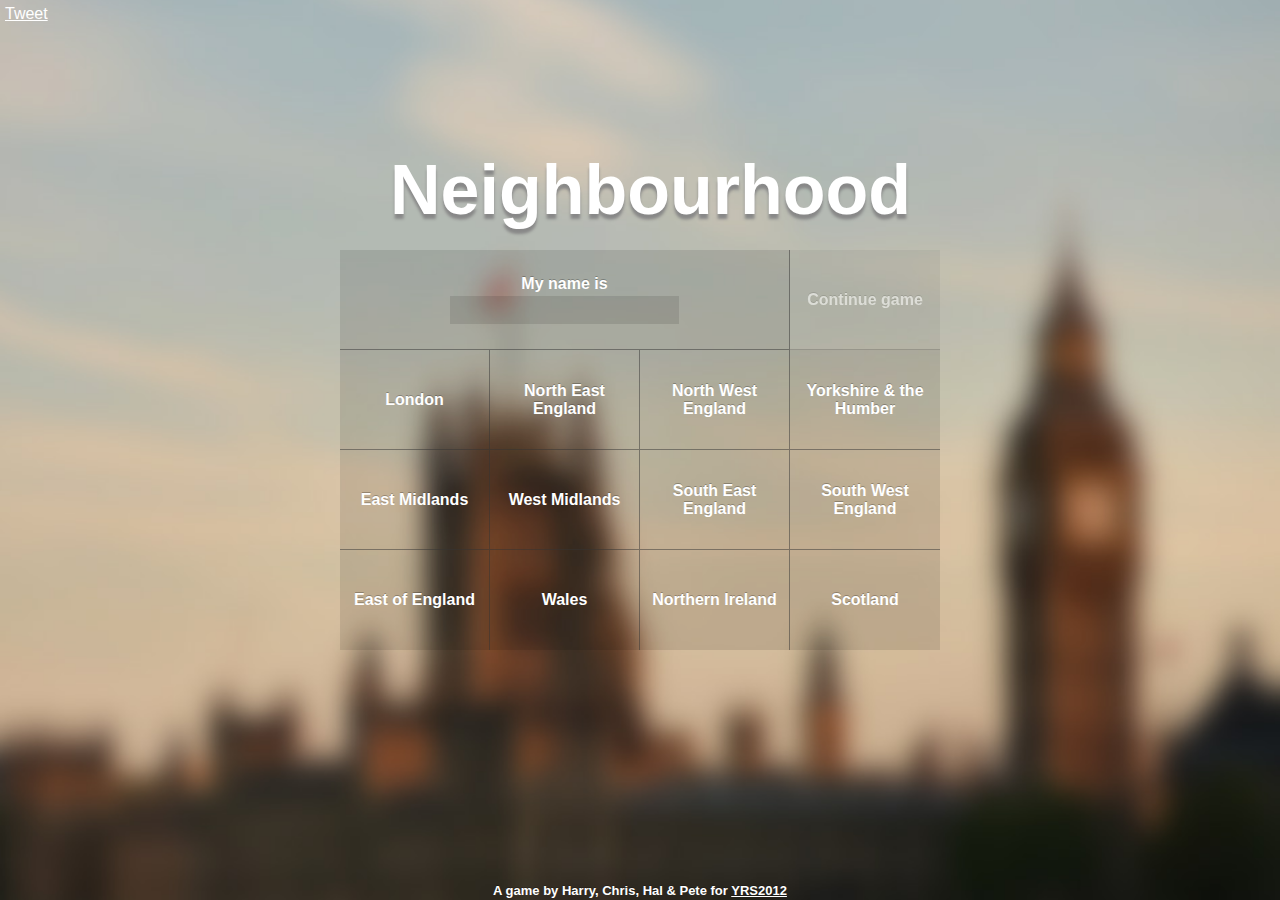
==== index.html @ 754c6b29 "Added some social boxes" ====
<!DOCTYPE html>
<html>
<head>
<title>Neighbourhood</title>
<meta name="viewport" content="initial-scale=1.0, user-scalable=no">
<meta charset="utf-8">
<style type="text/css">
*{
	margin: 0;
	padding: 0;
	
}
body{
	font-family: "Helvetica Neue", Helvetica, sans-serif;
	background: url(images/index_bg.jpg) no-repeat center center fixed; 
	-webkit-background-size: cover;
	-moz-background-size: cover;
	-o-background-size: cover;
	background-size: cover;
	list-style: none;
	color: #fff;
	-webkit-font-smoothing:antialiased;
	overflow: hidden;
}
@-moz-keyframes pulsate {
        0% {
        background: rgba(0,255,0,0.2);
    }
    50% {
        background: rgba(0,100,0,0.2);
    }
    100% {
        background: rgba(0,255,0,0.2);
    }
    }
@-webkit-keyframes pulsate {
        0% {
        background: rgba(0,255,0,0.2);
    }
    50% {
        background: rgba(0,100,0,0.2);
    }
    100% {
        background: rgba(0,255,0,0.2);
    }
    }
@-o-keyframes pulsate {
        0% {
        background: rgba(0,255,0,0.2);
    }
    50% {
        background: rgba(0,100,0,0.2);
    }
    100% {
        background: rgba(0,255,0,0.2);
    }
    }
@keyframes pulsate {
        0% {
        background: rgba(0,255,0,0.2);
    }
    50% {
        background: rgba(0,100,0,0.2);
    }
    100% {
        background: rgba(0,255,0,0.2);
    }
    }
h1{
	font-size: 70px;
	position: absolute;
	top:50%;
	left:50%;
	width:500px;
	margin-top: -300px;
	margin-left: -250px;
	-moz-text-shadow: 0px 5px 3px #888;
		-webkit-text-shadow: 0px 5px 3px #888;
			text-shadow: 0px 5px 3px #888;
}
table#regions{
	position: absolute;
	top:50%;
	left:50%;
	width:600px;
	height:400px;
	margin-left: -300px;
	margin-top:-200px;
	font-weight: bold;
	overflow: hidden;
	-webkit-user-select: none;
	-moz-user-select: none;
	user-select:none;

}

table#regions  td{
	width:150px;
	height:100px;
	text-align: center;
	border-bottom: 1px solid rgba(51,51,51,.5);
	border-right: 1px solid rgba(51,51,51,.5);
	background: rgba(0,0,0,.1);
	padding:10px;
	box-sizing: border-box;
	-moz-text-shadow: 0px -1px 0px rgba(0,0,0,0.25);
		-webkit-text-shadow: 0px -1px 0px rgba(0,0,0,0.25);
			text-shadow: 0px -1px 0px rgba(0,0,0,0.25);
				
}
    table#regions td:not(#help) {
        cursor: pointer;
    }
    table#regions td:not(.continue):not(#help):hover {
        background: rgba(0,180,200,.1);
    }
table#regions tr:last-child td{
	border-bottom:none;
}
table#regions tr td:last-child{
	border-right: none;
}
td{
	-webkit-transition: background 0.2s;
	-moz-transition:background .2s;
	transition:background .2s;
}
footer{
	width:500px;
	position: absolute;
	bottom:2px;
	left:50%;
	margin-left: -250px;
	text-align: center;
	font-weight: bold;
	font-size: 13px;
	-moz-text-shadow: 0px -1px 0px rgba(0,0,0,0.25);
		-webkit-text-shadow: 0px -1px 0px rgba(0,0,0,0.25);
			text-shadow: 0px -1px 0px rgba(0,0,0,0.25);
}
a {
	color: #fff;
}


.continue.nosave {
	cursor: default !important;
	opacity: 0.5;
}
.continue:not(.nosave){
	-webkit-animation: pulsate 2s infinite;
    -moz-animation: pulsate 2s infinite;
    -o-animation: pulsate 2s infinite;
    animation: pulsate 2s infinite;
}
input{
	padding:5px;
	border: none;
	background: rgba(0,0,0,.1);
	font-size: 16px;
	color: #fff;
	font-weight: bold;
	font-family: "Helvetica Neue", Helvetica, sans-serif;
		-webkit-font-smoothing:antialiased;
			-moz-text-shadow: 0px -1px 0px rgba(0,0,0,0.25);
		-webkit-text-shadow: 0px -1px 0px rgba(0,0,0,0.25);
			text-shadow: 0px -1px 0px rgba(0,0,0,0.25);
			margin-top: 3px;
			text-align: center;
}

#socialbox {
	padding-left: 5px;
	padding-top: 5px;
}
</style>
</head>
<body>
<h1>Neighbourhood</h1>
<table cellspacing="0" id="regions">
	<tr>
		<td id="help" colspan="3"><p>My name is</p><input></input></td>
		<td class="nosave continue">Continue game</td>
	</tr>
	<tr>
		<td class="region" data-id="0">London</td>
		<td class="region" data-id="1">North East England</td>
		<td class="region" data-id="2">North West England</td>
		<td class="region" data-id="3">Yorkshire & the Humber</td>
	</tr>
	<tr>
		<td class="region" data-id="4">East Midlands</td>
		<td class="region" data-id="5">West Midlands</td>
		<td class="region" data-id="7">South East England</td>
		<td class="region" data-id="8">South West England</td>
	</tr>
	<tr>
		<td class="region" data-id="6">East of England</td>
		<td class="region" data-id="9">Wales</td>
		<td class="region" data-id="10">Northern Ireland</td>
		<td class="region" data-id="11">Scotland</td>
	</tr>
</table>
<footer>A game by Harry, Chris, Hal & Pete for <a href="http://youngrewiredstate.org">YRS2012</a></footer>
<div id="socialbox">
<script src="https://ajax.googleapis.com/ajax/libs/jquery/1.7.2/jquery.min.js"></script>
<script>
$("td.region").click(function(a){if($("input").val()!=""){if(localStorage.getItem("saveGame")===null){localStorage.setItem("newGame",JSON.stringify({name:$("input").val(),region:$(this).data("id")}));window.location="game"}else{if(confirm("Creating a new game will overwrite your saved game. Do you want to continue?")){localStorage.setItem("newGame",JSON.stringify({name:$("input").val(),region:$(this).data("id")}));window.location="game"}}}else{alert("Your name cannot be blank.")}});if(typeof localStorage.getItem("saveGame")=="string"){$(".continue.nosave").removeClass("nosave");$(".continue").click(function(){window.location="game"})}var _gaq=_gaq||[];_gaq.push(["_setAccount","UA-34011898-1"]);_gaq.push(["_trackPageview"]);(function(){var a=document.createElement("script");a.type="text/javascript";a.async=true;a.src=("https:"==document.location.protocol?"https://ssl":"http://www")+".google-analytics.com/ga.js";var b=document.getElementsByTagName("script")[0];b.parentNode.insertBefore(a,b)})()
</script>
<a href="https://twitter.com/share" class="twitter-share-button" data-url="http://neighbourhood.hackit.me.uk" data-text="Play this game!" data-via="PlayNHGame" data-related="PlayNHGame" data-hashtags="NHGame">Tweet</a>
<script>!function(d,s,id){var js,fjs=d.getElementsByTagName(s)[0];if(!d.getElementById(id)){js=d.createElement(s);js.id=id;js.src="//platform.twitter.com/widgets.js";fjs.parentNode.insertBefore(js,fjs);}}(document,"script","twitter-wjs");</script>
</div>
</body>
</html>
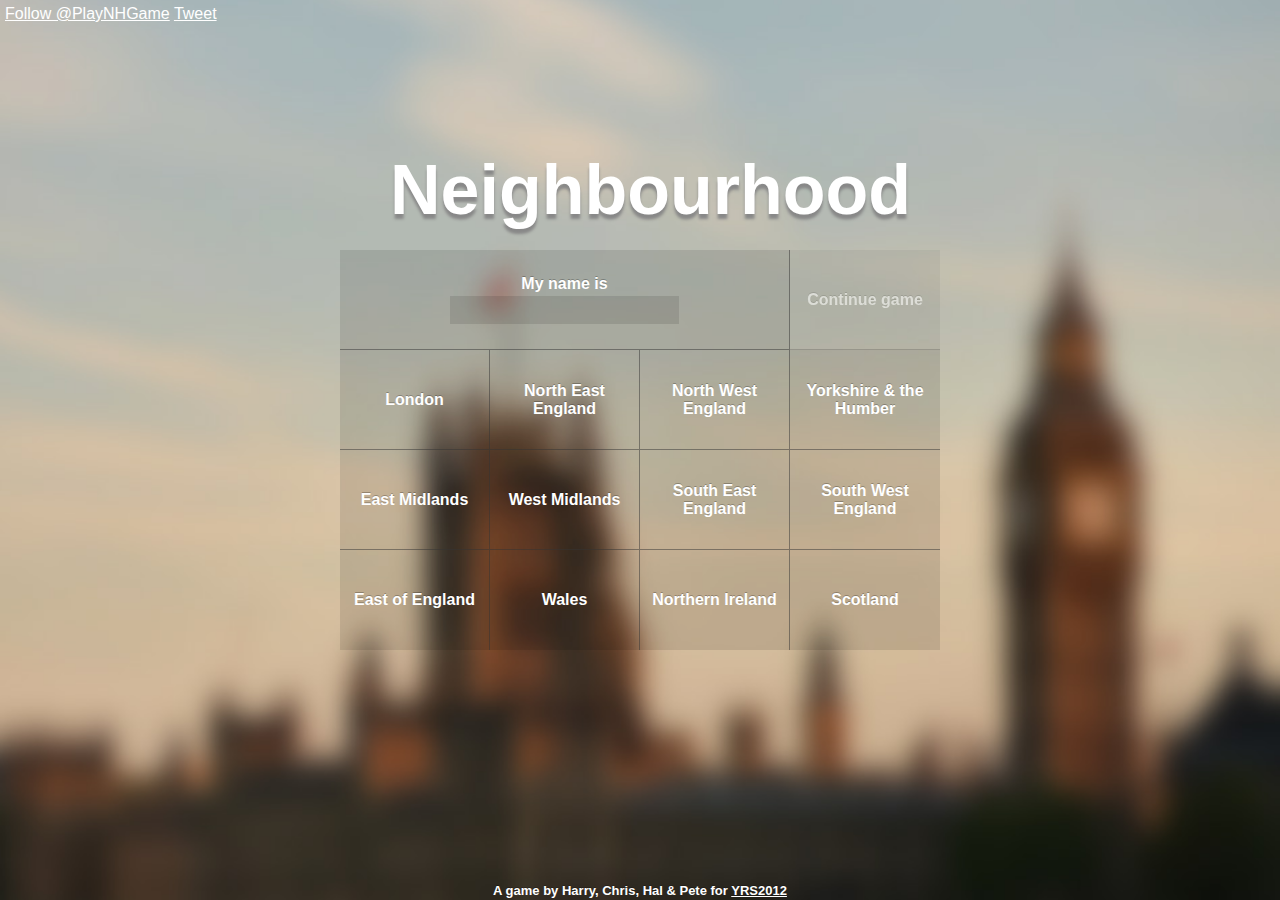
==== commit b3246d9b: "Swapped twitter buttons to eleminate space" ====
--- a/index.html
+++ b/index.html
@@ -203,12 +203,15 @@
 </table>
 <footer>A game by Harry, Chris, Hal & Pete for <a href="http://youngrewiredstate.org">YRS2012</a></footer>
 <div id="socialbox">
+<a href="https://twitter.com/PlayNHGame" class="twitter-follow-button" data-show-count="false">Follow @PlayNHGame</a>
+<script>!function(d,s,id){var js,fjs=d.getElementsByTagName(s)[0];if(!d.getElementById(id)){js=d.createElement(s);js.id=id;js.src="//platform.twitter.com/widgets.js";fjs.parentNode.insertBefore(js,fjs);}}(document,"script","twitter-wjs");</script>
 <script src="https://ajax.googleapis.com/ajax/libs/jquery/1.7.2/jquery.min.js"></script>
 <script>
 $("td.region").click(function(a){if($("input").val()!=""){if(localStorage.getItem("saveGame")===null){localStorage.setItem("newGame",JSON.stringify({name:$("input").val(),region:$(this).data("id")}));window.location="game"}else{if(confirm("Creating a new game will overwrite your saved game. Do you want to continue?")){localStorage.setItem("newGame",JSON.stringify({name:$("input").val(),region:$(this).data("id")}));window.location="game"}}}else{alert("Your name cannot be blank.")}});if(typeof localStorage.getItem("saveGame")=="string"){$(".continue.nosave").removeClass("nosave");$(".continue").click(function(){window.location="game"})}var _gaq=_gaq||[];_gaq.push(["_setAccount","UA-34011898-1"]);_gaq.push(["_trackPageview"]);(function(){var a=document.createElement("script");a.type="text/javascript";a.async=true;a.src=("https:"==document.location.protocol?"https://ssl":"http://www")+".google-analytics.com/ga.js";var b=document.getElementsByTagName("script")[0];b.parentNode.insertBefore(a,b)})()
 </script>
 <a href="https://twitter.com/share" class="twitter-share-button" data-url="http://neighbourhood.hackit.me.uk" data-text="Play this game!" data-via="PlayNHGame" data-related="PlayNHGame" data-hashtags="NHGame">Tweet</a>
 <script>!function(d,s,id){var js,fjs=d.getElementsByTagName(s)[0];if(!d.getElementById(id)){js=d.createElement(s);js.id=id;js.src="//platform.twitter.com/widgets.js";fjs.parentNode.insertBefore(js,fjs);}}(document,"script","twitter-wjs");</script>
+
 </div>
 </body>
 </html>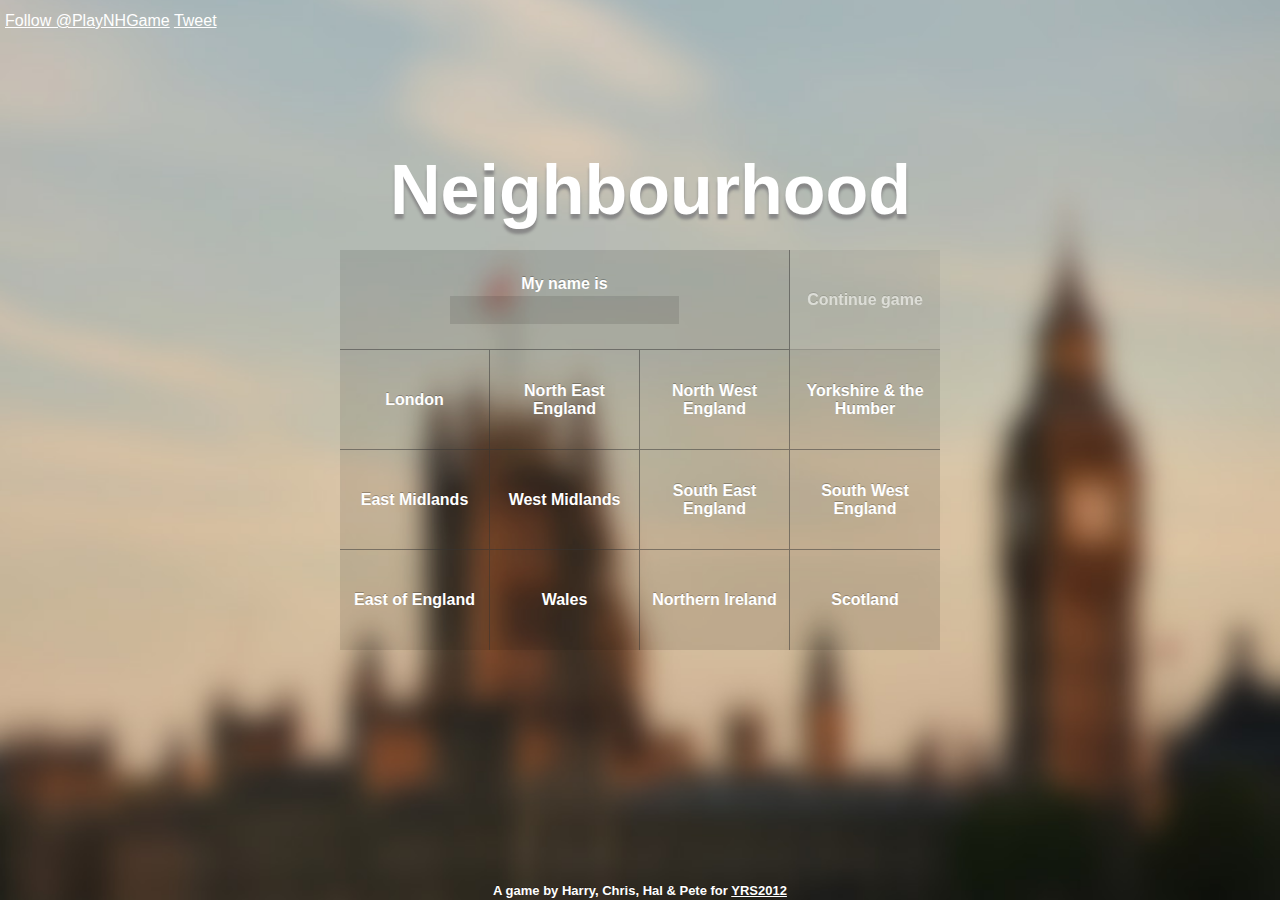
==== commit a513a325: "Added Facebook Like Button" ====
--- a/index.html
+++ b/index.html
@@ -211,7 +211,7 @@
 </script>
 <a href="https://twitter.com/share" class="twitter-share-button" data-url="http://neighbourhood.hackit.me.uk" data-text="Play this game!" data-via="PlayNHGame" data-related="PlayNHGame" data-hashtags="NHGame">Tweet</a>
 <script>!function(d,s,id){var js,fjs=d.getElementsByTagName(s)[0];if(!d.getElementById(id)){js=d.createElement(s);js.id=id;js.src="//platform.twitter.com/widgets.js";fjs.parentNode.insertBefore(js,fjs);}}(document,"script","twitter-wjs");</script>
-
+<iframe src="//www.facebook.com/plugins/like.php?href=http%3A%2F%2Fneighbourhood.hackit.me.uk%2F&amp;send=false&amp;layout=button_count&amp;width=450&amp;show_faces=false&amp;action=like&amp;colorscheme=light&amp;font&amp;height=21&amp;appId=341855425866664" scrolling="no" frameborder="0" style="border:none; overflow:hidden; height:21px;" allowTransparency="true"></iframe>
 </div>
 </body>
 </html>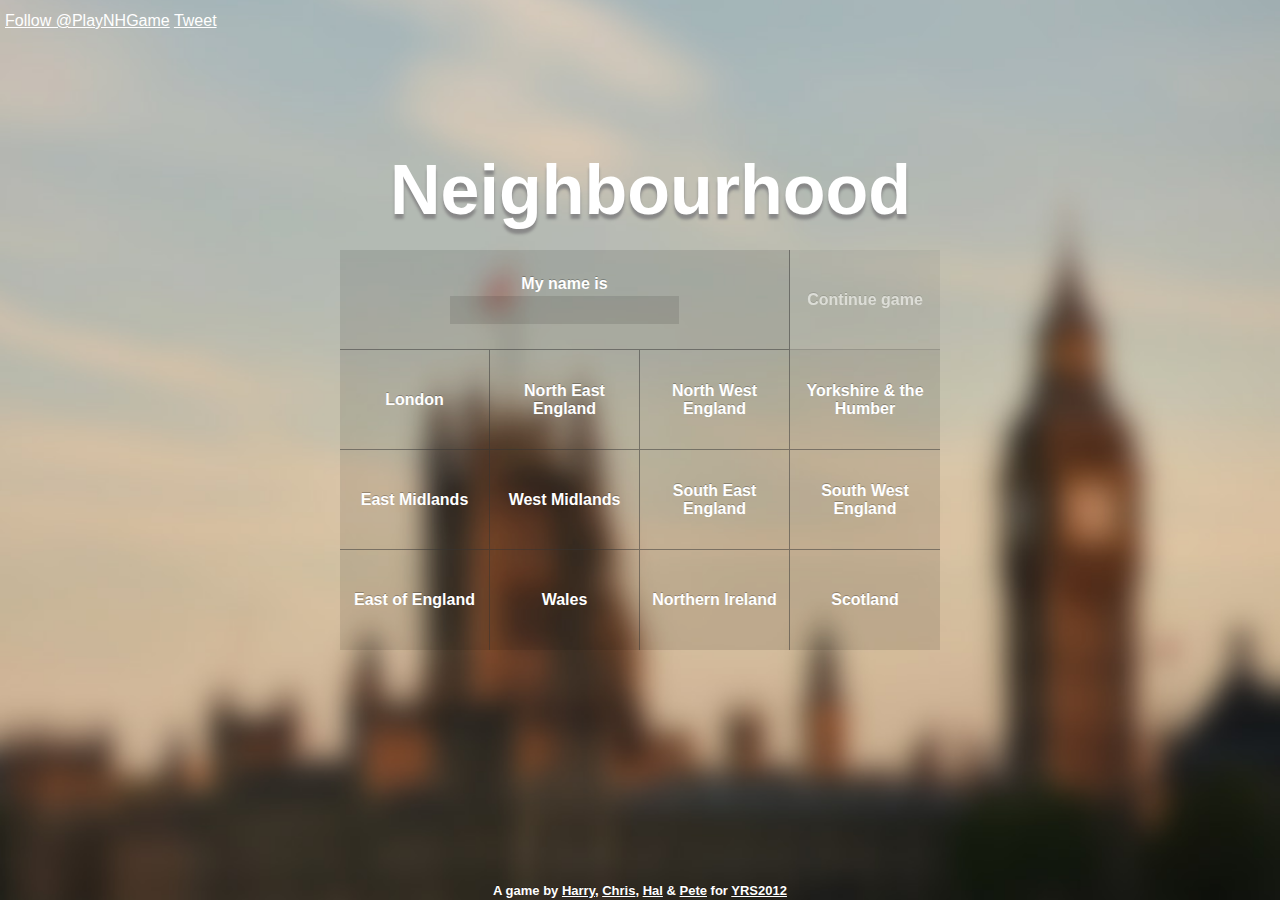
==== commit ef98d721: "Added Twitter links to Credits" ====
--- a/index.html
+++ b/index.html
@@ -201,7 +201,7 @@
 		<td class="region" data-id="11">Scotland</td>
 	</tr>
 </table>
-<footer>A game by Harry, Chris, Hal & Pete for <a href="http://youngrewiredstate.org">YRS2012</a></footer>
+<footer>A game by <a href="https://twitter.com/hazamajaza">Harry</a>, <a href="https://twitter.com/chrisc_97">Chris</a>, <a href="https://twitter.com/hbwavefunction">Hal</a> & <a href="https://twitter.com/luntdotp">Pete</a> for <a href="http://youngrewiredstate.org">YRS2012</a></footer>
 <div id="socialbox">
 <a href="https://twitter.com/PlayNHGame" class="twitter-follow-button" data-show-count="false">Follow @PlayNHGame</a>
 <script>!function(d,s,id){var js,fjs=d.getElementsByTagName(s)[0];if(!d.getElementById(id)){js=d.createElement(s);js.id=id;js.src="//platform.twitter.com/widgets.js";fjs.parentNode.insertBefore(js,fjs);}}(document,"script","twitter-wjs");</script>
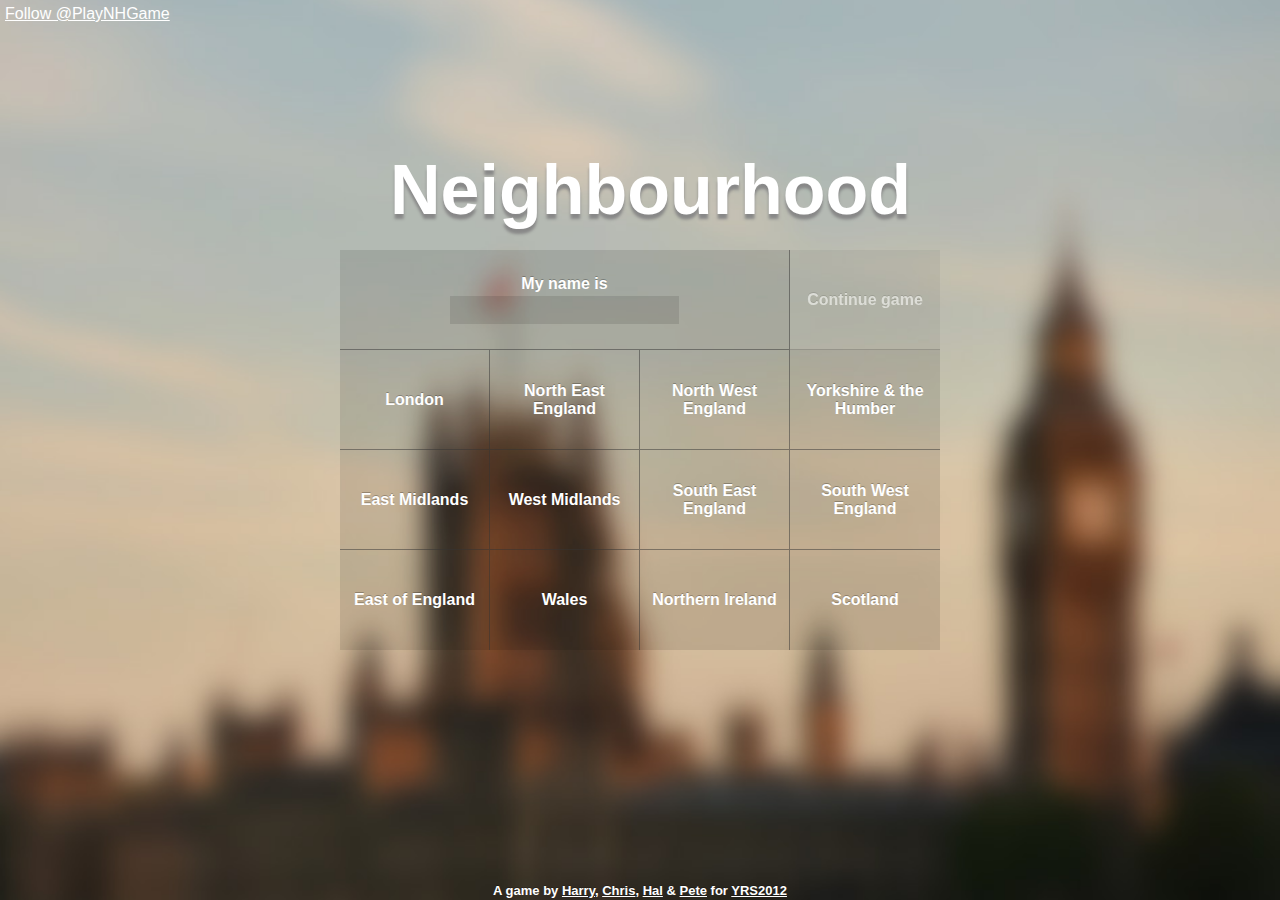
==== commit cd68faac: "Made code slightly less shameful" ====
--- a/index.html
+++ b/index.html
@@ -1,185 +1,17 @@
 <!DOCTYPE html>
 <html>
 <head>
+<link rel="shortcut icon" href="favicon.ico" type="x/icon" />
 <title>Neighbourhood</title>
 <meta name="viewport" content="initial-scale=1.0, user-scalable=no">
 <meta charset="utf-8">
-<style type="text/css">
-*{
-	margin: 0;
-	padding: 0;
-	
-}
-body{
-	font-family: "Helvetica Neue", Helvetica, sans-serif;
-	background: url(images/index_bg.jpg) no-repeat center center fixed; 
-	-webkit-background-size: cover;
-	-moz-background-size: cover;
-	-o-background-size: cover;
-	background-size: cover;
-	list-style: none;
-	color: #fff;
-	-webkit-font-smoothing:antialiased;
-	overflow: hidden;
-}
-@-moz-keyframes pulsate {
-        0% {
-        background: rgba(0,255,0,0.2);
-    }
-    50% {
-        background: rgba(0,100,0,0.2);
-    }
-    100% {
-        background: rgba(0,255,0,0.2);
-    }
-    }
-@-webkit-keyframes pulsate {
-        0% {
-        background: rgba(0,255,0,0.2);
-    }
-    50% {
-        background: rgba(0,100,0,0.2);
-    }
-    100% {
-        background: rgba(0,255,0,0.2);
-    }
-    }
-@-o-keyframes pulsate {
-        0% {
-        background: rgba(0,255,0,0.2);
-    }
-    50% {
-        background: rgba(0,100,0,0.2);
-    }
-    100% {
-        background: rgba(0,255,0,0.2);
-    }
-    }
-@keyframes pulsate {
-        0% {
-        background: rgba(0,255,0,0.2);
-    }
-    50% {
-        background: rgba(0,100,0,0.2);
-    }
-    100% {
-        background: rgba(0,255,0,0.2);
-    }
-    }
-h1{
-	font-size: 70px;
-	position: absolute;
-	top:50%;
-	left:50%;
-	width:500px;
-	margin-top: -300px;
-	margin-left: -250px;
-	-moz-text-shadow: 0px 5px 3px #888;
-		-webkit-text-shadow: 0px 5px 3px #888;
-			text-shadow: 0px 5px 3px #888;
-}
-table#regions{
-	position: absolute;
-	top:50%;
-	left:50%;
-	width:600px;
-	height:400px;
-	margin-left: -300px;
-	margin-top:-200px;
-	font-weight: bold;
-	overflow: hidden;
-	-webkit-user-select: none;
-	-moz-user-select: none;
-	user-select:none;
-
-}
-
-table#regions  td{
-	width:150px;
-	height:100px;
-	text-align: center;
-	border-bottom: 1px solid rgba(51,51,51,.5);
-	border-right: 1px solid rgba(51,51,51,.5);
-	background: rgba(0,0,0,.1);
-	padding:10px;
-	box-sizing: border-box;
-	-moz-text-shadow: 0px -1px 0px rgba(0,0,0,0.25);
-		-webkit-text-shadow: 0px -1px 0px rgba(0,0,0,0.25);
-			text-shadow: 0px -1px 0px rgba(0,0,0,0.25);
-				
-}
-    table#regions td:not(#help) {
-        cursor: pointer;
-    }
-    table#regions td:not(.continue):not(#help):hover {
-        background: rgba(0,180,200,.1);
-    }
-table#regions tr:last-child td{
-	border-bottom:none;
-}
-table#regions tr td:last-child{
-	border-right: none;
-}
-td{
-	-webkit-transition: background 0.2s;
-	-moz-transition:background .2s;
-	transition:background .2s;
-}
-footer{
-	width:500px;
-	position: absolute;
-	bottom:2px;
-	left:50%;
-	margin-left: -250px;
-	text-align: center;
-	font-weight: bold;
-	font-size: 13px;
-	-moz-text-shadow: 0px -1px 0px rgba(0,0,0,0.25);
-		-webkit-text-shadow: 0px -1px 0px rgba(0,0,0,0.25);
-			text-shadow: 0px -1px 0px rgba(0,0,0,0.25);
-}
-a {
-	color: #fff;
-}
-
-
-.continue.nosave {
-	cursor: default !important;
-	opacity: 0.5;
-}
-.continue:not(.nosave){
-	-webkit-animation: pulsate 2s infinite;
-    -moz-animation: pulsate 2s infinite;
-    -o-animation: pulsate 2s infinite;
-    animation: pulsate 2s infinite;
-}
-input{
-	padding:5px;
-	border: none;
-	background: rgba(0,0,0,.1);
-	font-size: 16px;
-	color: #fff;
-	font-weight: bold;
-	font-family: "Helvetica Neue", Helvetica, sans-serif;
-		-webkit-font-smoothing:antialiased;
-			-moz-text-shadow: 0px -1px 0px rgba(0,0,0,0.25);
-		-webkit-text-shadow: 0px -1px 0px rgba(0,0,0,0.25);
-			text-shadow: 0px -1px 0px rgba(0,0,0,0.25);
-			margin-top: 3px;
-			text-align: center;
-}
-
-#socialbox {
-	padding-left: 5px;
-	padding-top: 5px;
-}
-</style>
+<link href="css/home.css" rel="stylesheet" type="text/css" />
 </head>
 <body>
 <h1>Neighbourhood</h1>
 <table cellspacing="0" id="regions">
 	<tr>
-		<td id="help" colspan="3"><p>My name is</p><input></input></td>
+		<td id="help" colspan="3"><p>My name is</p><input maxlength="20"></input></td>
 		<td class="nosave continue">Continue game</td>
 	</tr>
 	<tr>
@@ -207,11 +39,8 @@
 <script>!function(d,s,id){var js,fjs=d.getElementsByTagName(s)[0];if(!d.getElementById(id)){js=d.createElement(s);js.id=id;js.src="//platform.twitter.com/widgets.js";fjs.parentNode.insertBefore(js,fjs);}}(document,"script","twitter-wjs");</script>
 <script src="https://ajax.googleapis.com/ajax/libs/jquery/1.7.2/jquery.min.js"></script>
 <script>
-$("td.region").click(function(a){if($("input").val()!=""){if(localStorage.getItem("saveGame")===null){localStorage.setItem("newGame",JSON.stringify({name:$("input").val(),region:$(this).data("id")}));window.location="game"}else{if(confirm("Creating a new game will overwrite your saved game. Do you want to continue?")){localStorage.setItem("newGame",JSON.stringify({name:$("input").val(),region:$(this).data("id")}));window.location="game"}}}else{alert("Your name cannot be blank.")}});if(typeof localStorage.getItem("saveGame")=="string"){$(".continue.nosave").removeClass("nosave");$(".continue").click(function(){window.location="game"})}var _gaq=_gaq||[];_gaq.push(["_setAccount","UA-34011898-1"]);_gaq.push(["_trackPageview"]);(function(){var a=document.createElement("script");a.type="text/javascript";a.async=true;a.src=("https:"==document.location.protocol?"https://ssl":"http://www")+".google-analytics.com/ga.js";var b=document.getElementsByTagName("script")[0];b.parentNode.insertBefore(a,b)})()
+$("td.region").click(function(a){if($("input").val()!=""){if(localStorage.getItem("saveGame")===null){localStorage.setItem("newGame",JSON.stringify({name:$("input").val(),region:$(this).data("id")}));window.location="game"}else{if(confirm("Creating a new game will overwrite your saved game. Do you want to continue?")){localStorage.setItem("newGame",JSON.stringify({name:$("input").val(),region:$(this).data("id")}));window.location="game"}}}else{alert("Your name cannot be blank.")}});if(typeof localStorage.getItem("saveGame")=="string"){$(".continue.nosave").removeClass("nosave");$(".continue").click(function(){window.location="game"})}
 </script>
-<a href="https://twitter.com/share" class="twitter-share-button" data-url="http://neighbourhood.hackit.me.uk" data-text="Play this game!" data-via="PlayNHGame" data-related="PlayNHGame" data-hashtags="NHGame">Tweet</a>
-<script>!function(d,s,id){var js,fjs=d.getElementsByTagName(s)[0];if(!d.getElementById(id)){js=d.createElement(s);js.id=id;js.src="//platform.twitter.com/widgets.js";fjs.parentNode.insertBefore(js,fjs);}}(document,"script","twitter-wjs");</script>
-<iframe src="//www.facebook.com/plugins/like.php?href=http%3A%2F%2Fneighbourhood.hackit.me.uk%2F&amp;send=false&amp;layout=button_count&amp;width=450&amp;show_faces=false&amp;action=like&amp;colorscheme=light&amp;font&amp;height=21&amp;appId=341855425866664" scrolling="no" frameborder="0" style="border:none; overflow:hidden; height:21px;" allowTransparency="true"></iframe>
 </div>
 </body>
 </html>--- a/css/home.css
+++ b/css/home.css
@@ -0,0 +1,168 @@
+*{
+	margin: 0;
+	padding: 0;
+	
+}
+body{
+	font-family: "Helvetica Neue", Helvetica, sans-serif;
+	background: url(../images/index_bg.jpg) no-repeat center center fixed; 
+	-webkit-background-size: cover;
+	-moz-background-size: cover;
+	-o-background-size: cover;
+	background-size: cover;
+	list-style: none;
+	color: #fff;
+	-webkit-font-smoothing:antialiased;
+	overflow: hidden;
+}
+@-moz-keyframes pulsate {
+        0% {
+        background: rgba(0,255,0,0.2);
+    }
+    50% {
+        background: rgba(0,100,0,0.2);
+    }
+    100% {
+        background: rgba(0,255,0,0.2);
+    }
+    }
+@-webkit-keyframes pulsate {
+        0% {
+        background: rgba(0,255,0,0.2);
+    }
+    50% {
+        background: rgba(0,100,0,0.2);
+    }
+    100% {
+        background: rgba(0,255,0,0.2);
+    }
+    }
+@-o-keyframes pulsate {
+        0% {
+        background: rgba(0,255,0,0.2);
+    }
+    50% {
+        background: rgba(0,100,0,0.2);
+    }
+    100% {
+        background: rgba(0,255,0,0.2);
+    }
+    }
+@keyframes pulsate {
+        0% {
+        background: rgba(0,255,0,0.2);
+    }
+    50% {
+        background: rgba(0,100,0,0.2);
+    }
+    100% {
+        background: rgba(0,255,0,0.2);
+    }
+    }
+h1{
+	font-size: 70px;
+	position: absolute;
+	top:50%;
+	left:50%;
+	width:500px;
+	margin-top: -300px;
+	margin-left: -250px;
+	-moz-text-shadow: 0px 5px 3px #888;
+		-webkit-text-shadow: 0px 5px 3px #888;
+			text-shadow: 0px 5px 3px #888;
+}
+table#regions{
+	position: absolute;
+	top:50%;
+	left:50%;
+	width:600px;
+	height:400px;
+	margin-left: -300px;
+	margin-top:-200px;
+	font-weight: bold;
+	overflow: hidden;
+	-webkit-user-select: none;
+	-moz-user-select: none;
+	user-select:none;
+
+}
+
+table#regions  td{
+	width:150px;
+	height:100px;
+	text-align: center;
+	border-bottom: 1px solid rgba(51,51,51,.5);
+	border-right: 1px solid rgba(51,51,51,.5);
+	background: rgba(0,0,0,.1);
+	padding:10px;
+	box-sizing: border-box;
+	-moz-text-shadow: 0px -1px 0px rgba(0,0,0,0.25);
+		-webkit-text-shadow: 0px -1px 0px rgba(0,0,0,0.25);
+			text-shadow: 0px -1px 0px rgba(0,0,0,0.25);
+				
+}
+    table#regions td:not(#help) {
+        cursor: pointer;
+    }
+    table#regions td:not(.continue):not(#help):hover {
+        background: rgba(0,180,200,.1);
+    }
+table#regions tr:last-child td{
+	border-bottom:none;
+}
+table#regions tr td:last-child{
+	border-right: none;
+}
+td{
+	-webkit-transition: background 0.2s;
+	-moz-transition:background .2s;
+	transition:background .2s;
+}
+footer{
+	width:500px;
+	position: absolute;
+	bottom:2px;
+	left:50%;
+	margin-left: -250px;
+	text-align: center;
+	font-weight: bold;
+	font-size: 13px;
+	-moz-text-shadow: 0px -1px 0px rgba(0,0,0,0.25);
+		-webkit-text-shadow: 0px -1px 0px rgba(0,0,0,0.25);
+			text-shadow: 0px -1px 0px rgba(0,0,0,0.25);
+}
+a {
+	color: #fff;
+}
+
+
+.continue.nosave {
+	cursor: default !important;
+	opacity: 0.5;
+}
+.continue:not(.nosave){
+	-webkit-animation: pulsate 2s infinite;
+    -moz-animation: pulsate 2s infinite;
+    -o-animation: pulsate 2s infinite;
+    animation: pulsate 2s infinite;
+}
+input{
+	padding:5px;
+	border: none;
+	background: rgba(0,0,0,.1);
+	font-size: 16px;
+	color: #fff;
+	font-weight: bold;
+	font-family: "Helvetica Neue", Helvetica, sans-serif;
+		-webkit-font-smoothing:antialiased;
+			-moz-text-shadow: 0px -1px 0px rgba(0,0,0,0.25);
+		-webkit-text-shadow: 0px -1px 0px rgba(0,0,0,0.25);
+			text-shadow: 0px -1px 0px rgba(0,0,0,0.25);
+			margin-top: 3px;
+			text-align: center;
+}
+
+#socialbox {
+	padding-left: 5px;
+	padding-top: 5px;
+}
